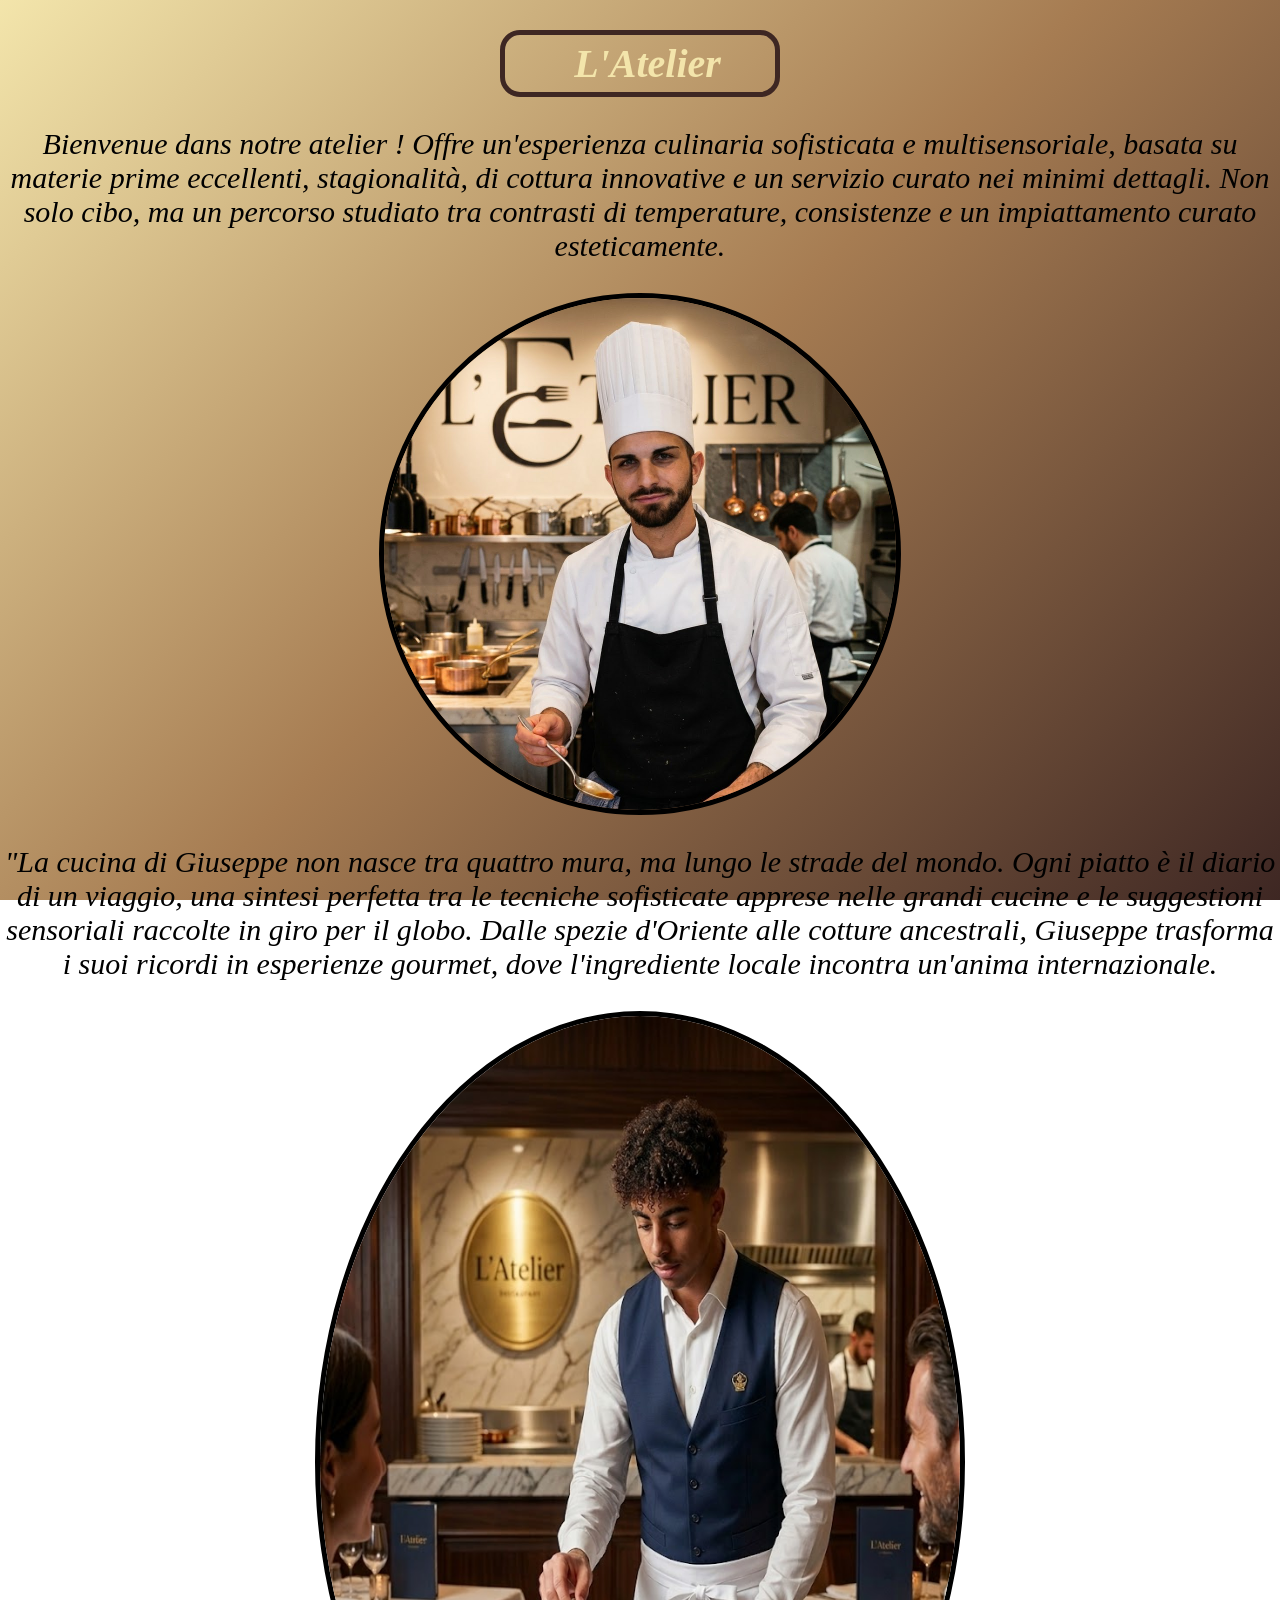
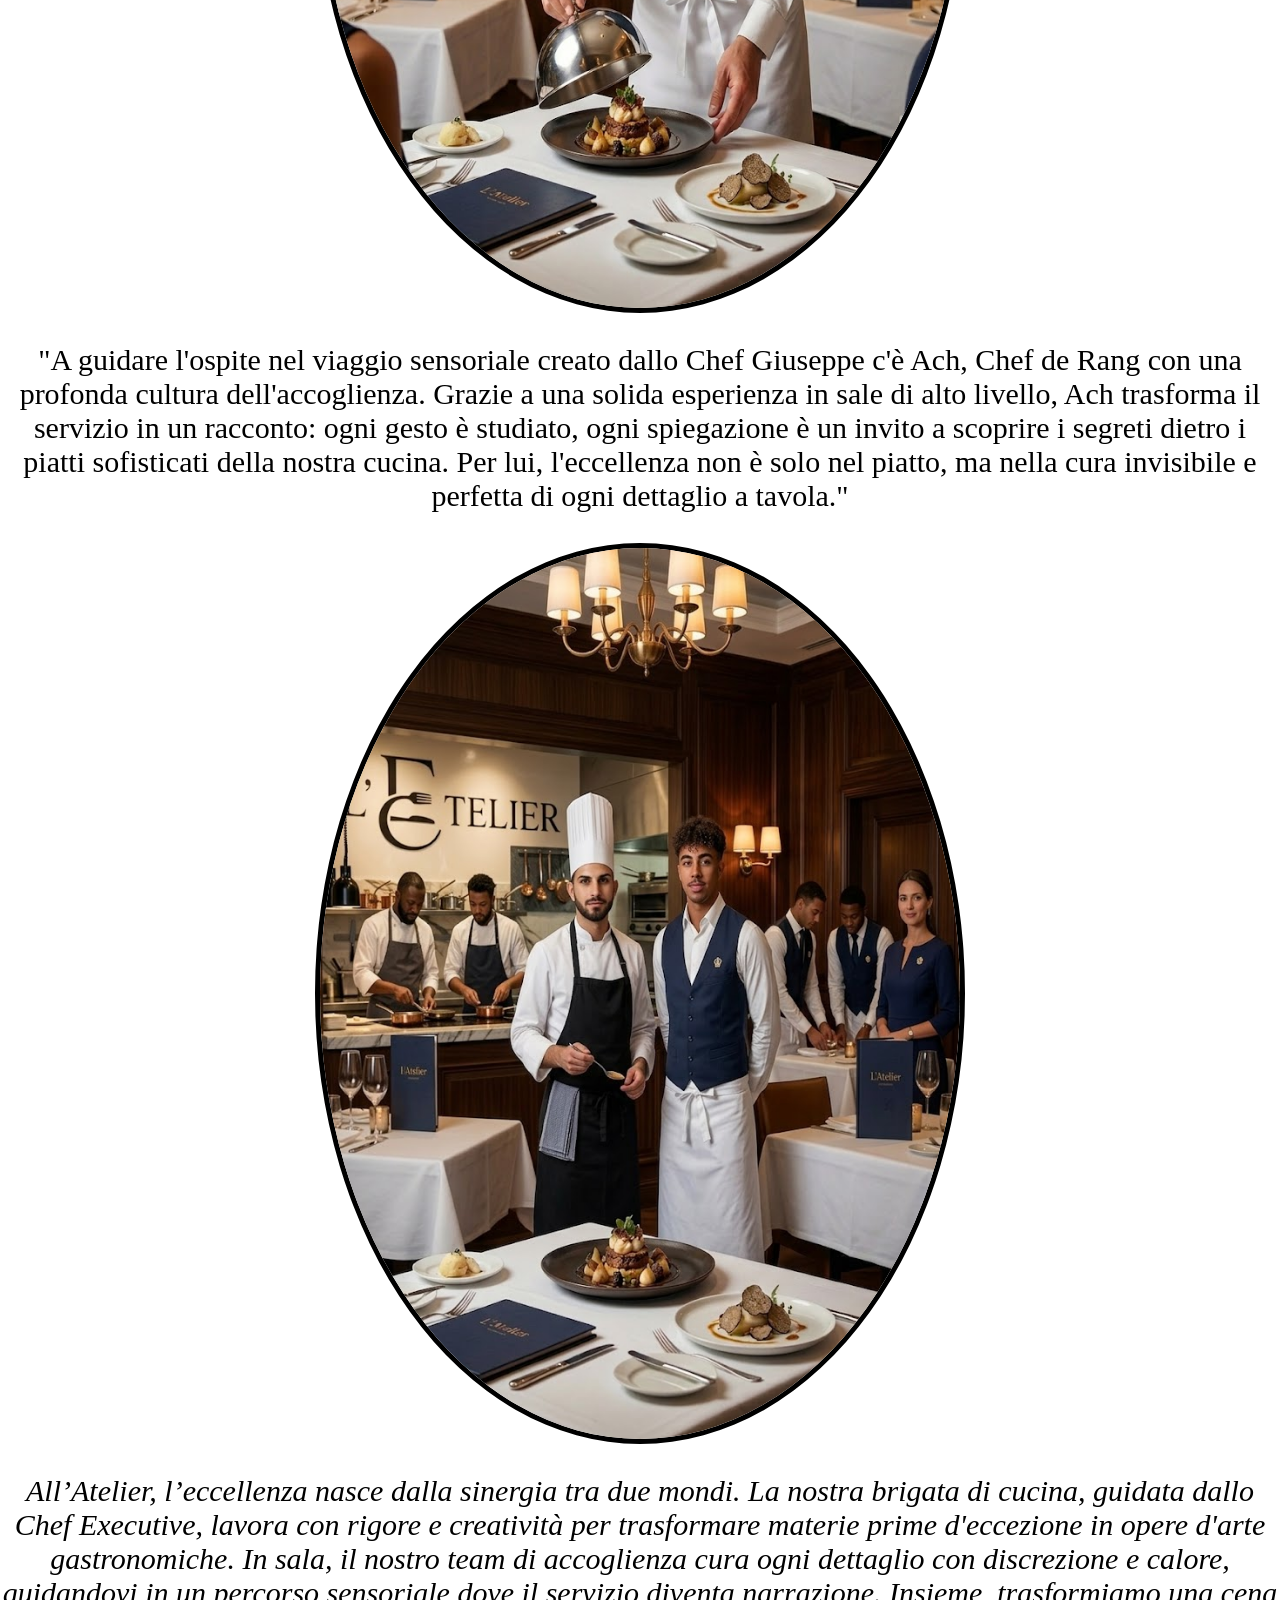
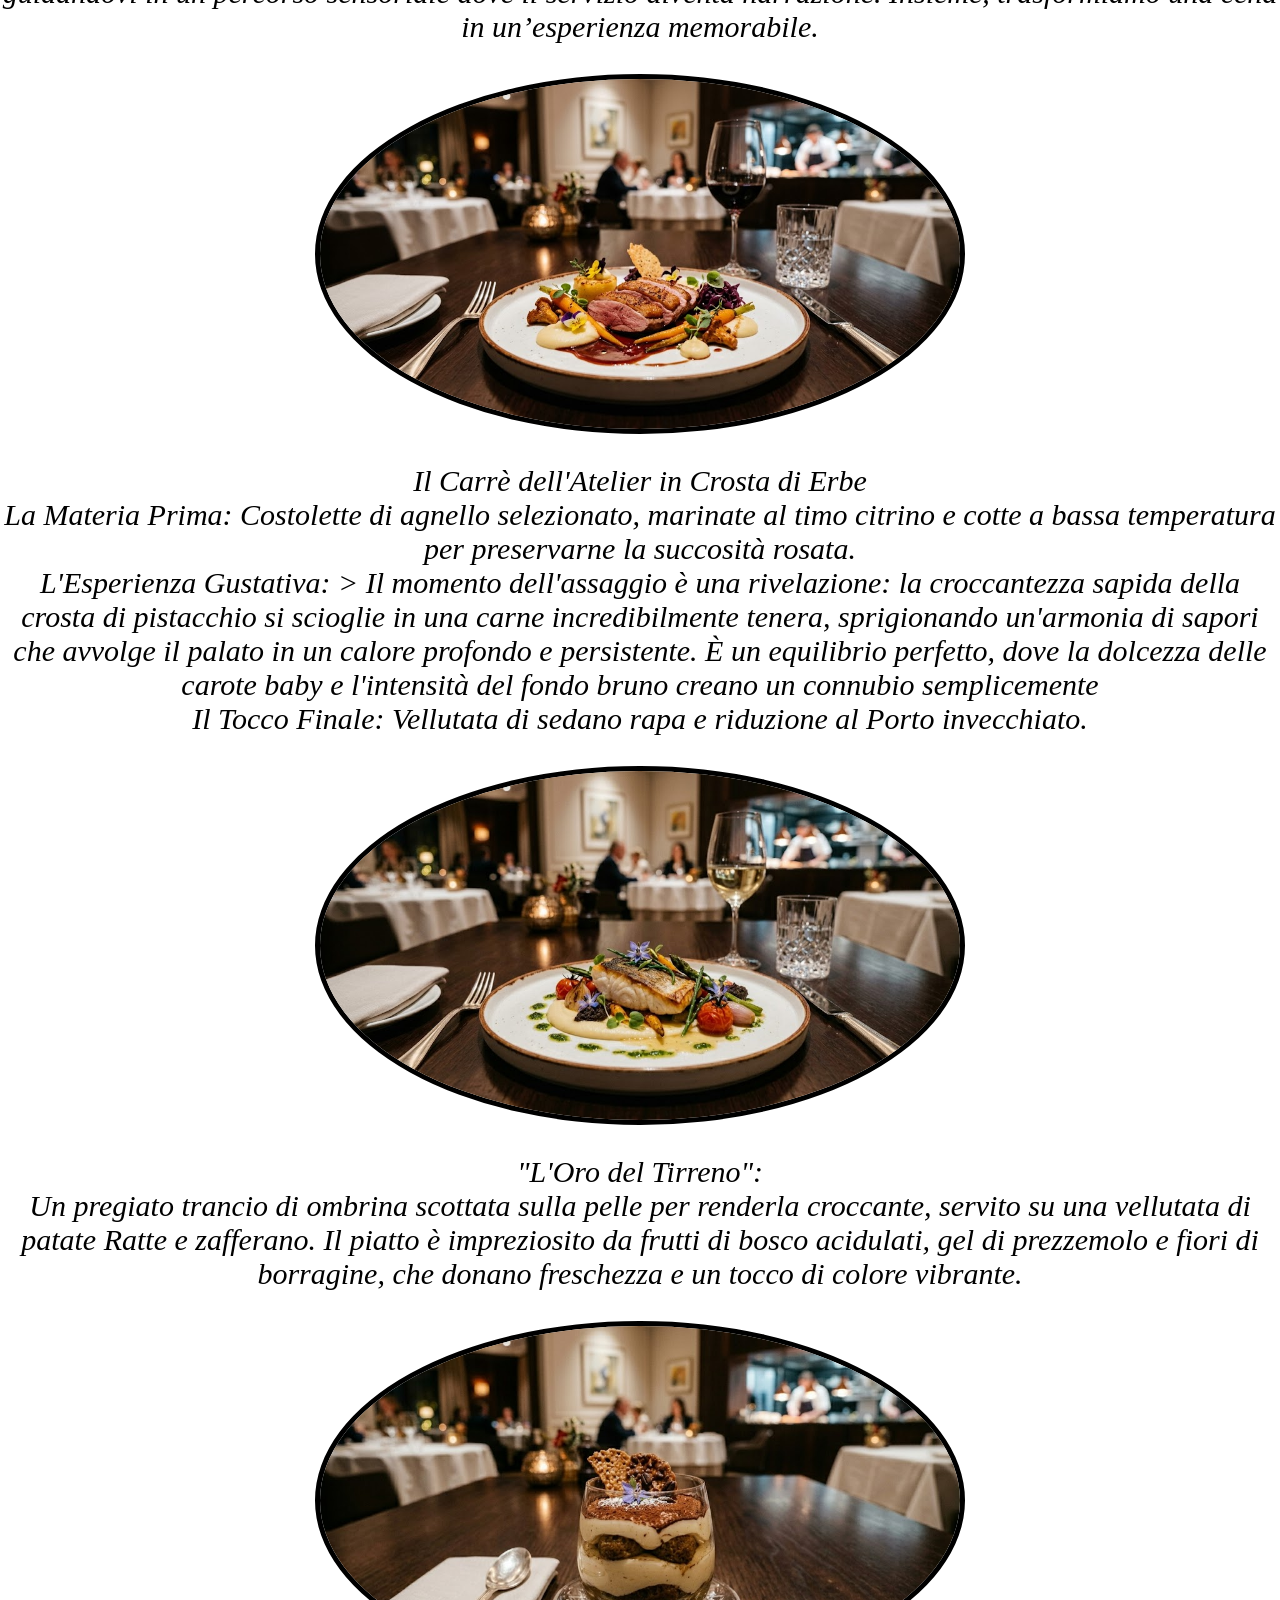
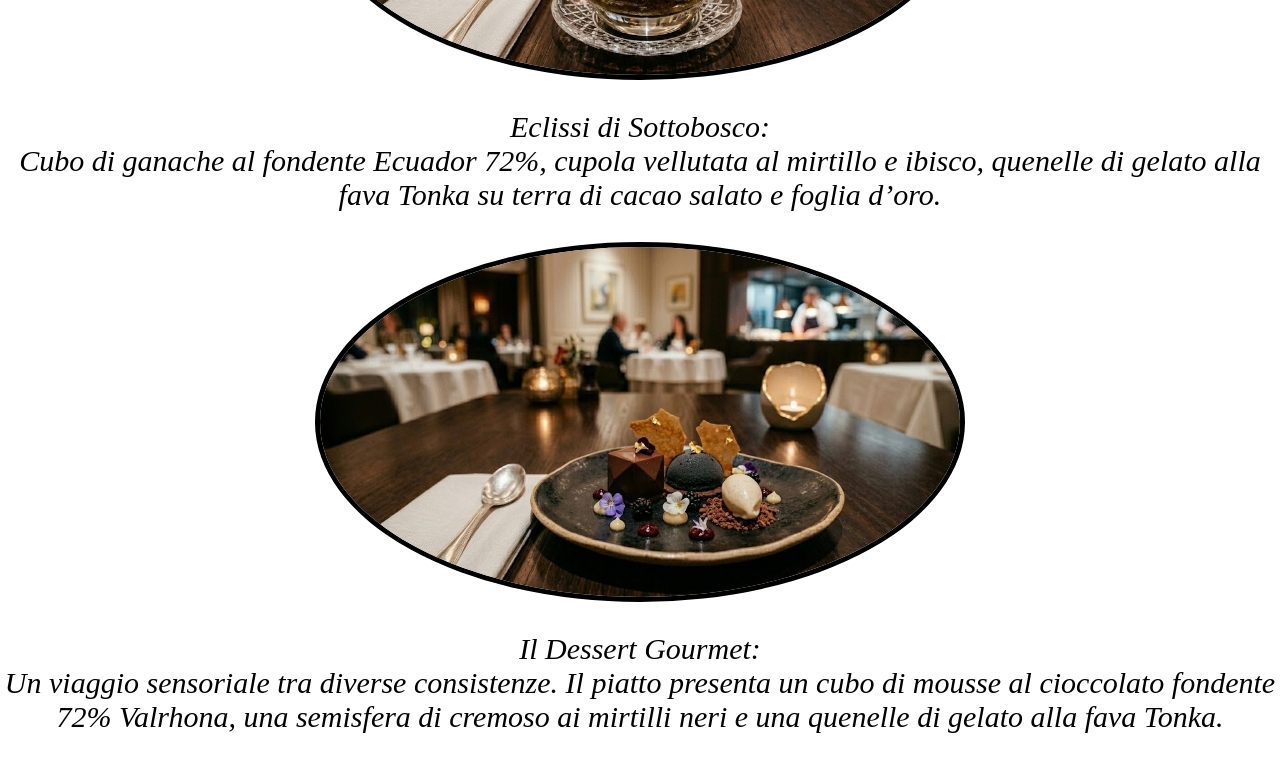
==== PEPPE - ASH/Ash/index.html @ 7eaa9eb1 "aggiunta esercizio" ====
<!DOCTYPE html>
<html lang="en">
<head>
    <meta charset="UTF-8">
    <meta name="viewport" content="width=device-width, initial-scale=1.0">
    <title>L'Atelier</title>
    <link rel="icon" type="image/x-icon" href="icona.jpg">
    <link rel="stylesheet" href="ristorante.css">
</head>
<body>
    <div id="index-home">
<h1>L'Atelier </h1>
<p>Bienvenue dans notre atelier ! 
   Offre un'esperienza culinaria sofisticata e multisensoriale, 
   basata su materie prime eccellenti, stagionalità, 
   di cottura innovative e un servizio curato nei minimi dettagli.
   Non solo cibo, ma un percorso studiato tra contrasti di temperature,
   consistenze e un impiattamento curato esteticamente.</p>
<img src="chef.jpg" alt="foto chef" style="width: 40%; height: auto;"><p>"La cucina di Giuseppe non nasce tra quattro mura,
    ma lungo le strade del mondo. Ogni piatto è il diario di un viaggio,
    una sintesi perfetta tra le tecniche sofisticate apprese nelle grandi cucine e le suggestioni sensoriali raccolte in giro per il globo.
    Dalle spezie d'Oriente alle cotture ancestrali, Giuseppe trasforma i suoi ricordi in esperienze gourmet, 
    dove l'ingrediente locale incontra un'anima internazionale.</p>
</img>
<img src="foto cameriere.jpg" alt="foto cameriere"><p class="cameriere">"A guidare l'ospite nel viaggio sensoriale creato dallo Chef Giuseppe c'è Ach,
    Chef de Rang con una profonda cultura dell'accoglienza.
    Grazie a una solida esperienza in sale di alto livello, Ach trasforma il servizio in un racconto:
    ogni gesto è studiato, ogni spiegazione è un invito a scoprire i segreti dietro i piatti sofisticati della nostra cucina. Per lui,
    l'eccellenza non è solo nel piatto, ma nella cura invisibile e perfetta di ogni dettaglio a tavola."</p>
    <img src="foto team.jpg" alt="foto del team">
    <p>All’Atelier, l’eccellenza nasce dalla sinergia tra due mondi.
        La nostra brigata di cucina, guidata dallo Chef Executive,  
        lavora con rigore e creatività per trasformare materie prime d'eccezione in opere d'arte gastronomiche.
        In sala, il nostro team di accoglienza cura ogni dettaglio con discrezione e calore,  
        guidandovi in un percorso sensoriale dove il servizio diventa narrazione. Insieme,
        trasformiamo una cena in un’esperienza memorabile.</p>
 
    <img src="fotopprinc.jpg" alt="foto piatto principale">
    <p>Il Carrè dell'Atelier in Crosta di Erbe <br>
La Materia Prima: Costolette di agnello selezionato, marinate al timo citrino e cotte a bassa temperatura per preservarne la succosità rosata. <br>

L'Esperienza Gustativa: > Il momento dell'assaggio è una rivelazione: la croccantezza sapida della crosta di pistacchio si scioglie in una carne incredibilmente tenera, sprigionando un'armonia di sapori che avvolge il palato in un calore profondo e persistente. È un equilibrio perfetto, dove la dolcezza delle carote baby e l'intensità del fondo bruno creano un connubio semplicemente <br>

Il Tocco Finale: Vellutata di sedano rapa e riduzione al Porto invecchiato.</p>
    
    <img src="fotopiatto2.jpg" alt="foto piatto normale" ><p>"L'Oro del Tirreno": <br>Un pregiato trancio di ombrina scottata sulla pelle per renderla croccante,
    servito su una vellutata di patate Ratte e zafferano.
    Il piatto è impreziosito da frutti di bosco acidulati,
    gel di prezzemolo e fiori di borragine,
    che donano freschezza e un tocco di colore vibrante.</p>
    <img src="fotopiatto3.jpg" alt="foto del dessert" >
    <p>Eclissi di Sottobosco: <br> Cubo di ganache al fondente Ecuador 72%,
         cupola vellutata al mirtillo e ibisco, 
         quenelle di gelato alla fava Tonka su terra di cacao salato e foglia d’oro.</p>
    <img src="fotopiatto4.jpg" alt="foto della carne">
    <p>Il Dessert Gourmet:<br>Un viaggio sensoriale tra diverse consistenze.
        Il piatto presenta un cubo di mousse al cioccolato fondente 72% Valrhona,
        una semisfera di cremoso ai mirtilli neri e una quenelle di gelato alla fava Tonka.</p>
    
</div>
    
</body>
</html>
---- PEPPE - ASH/Ash/ristorante.css ----
h1  {
    text-align: center;
}
body   {
  margin: 0;
  min-height: 100vh;
  background: linear-gradient(135deg, #f3e5ab 0%, #a67c52 50%, #3e2723 100%);
  background-attachment: fixed;
}
h1 {
    border: 5px solid #3e2723;
    margin: 30px 500px 30px 500px;
    padding: 5px 5px 5px 20px;
    color: #3e2723;
    border-radius: 20px;
    color: #f3e5ab;
    font-size: 40px;
    font-style: italic;
}     
p  {
    text-align: center;
    font-size: 30px;
    font-style: italic;
}
.chef {
    align-items: center;
   
}
img {
   display: block;
  margin-left: auto;
  margin-right: auto;
  width: 50%; 
  border-radius: 50%;
  border: 5px solid black;
}
.cameriere {
 font-style: normal;

}
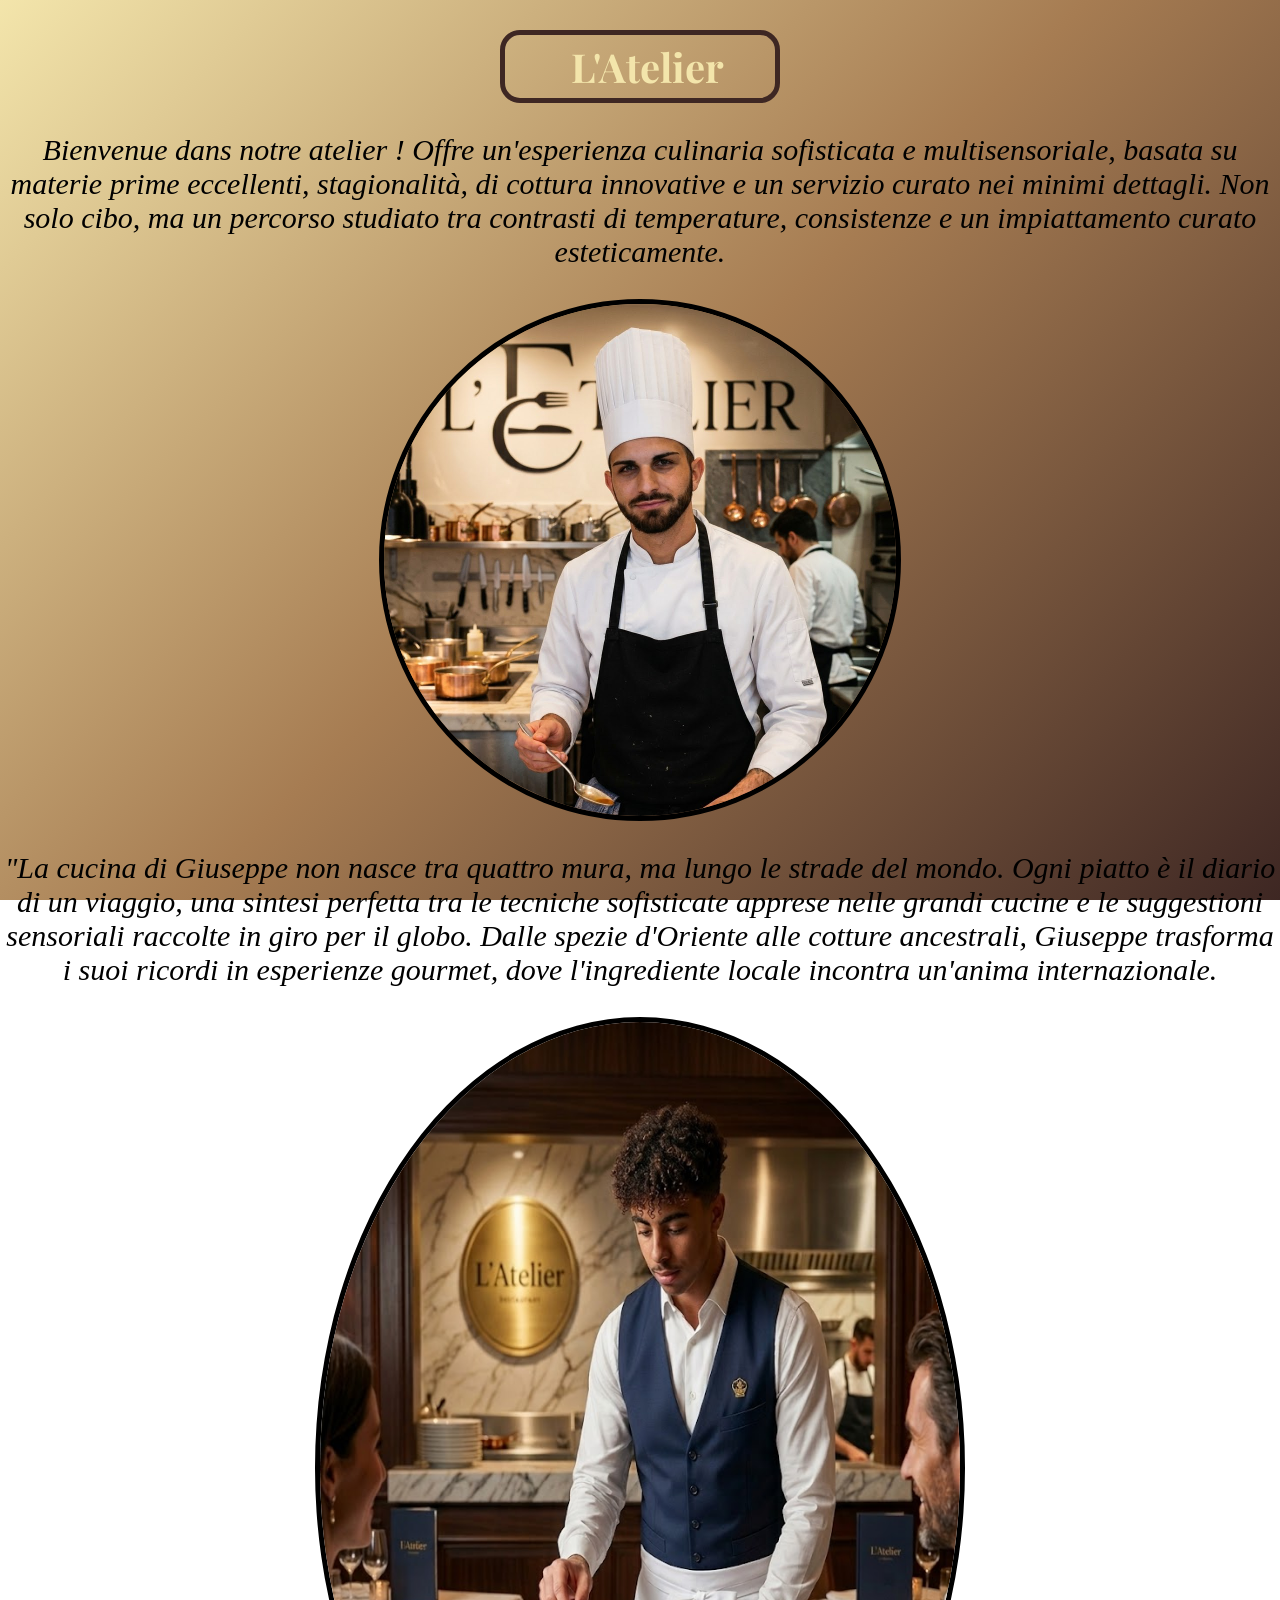
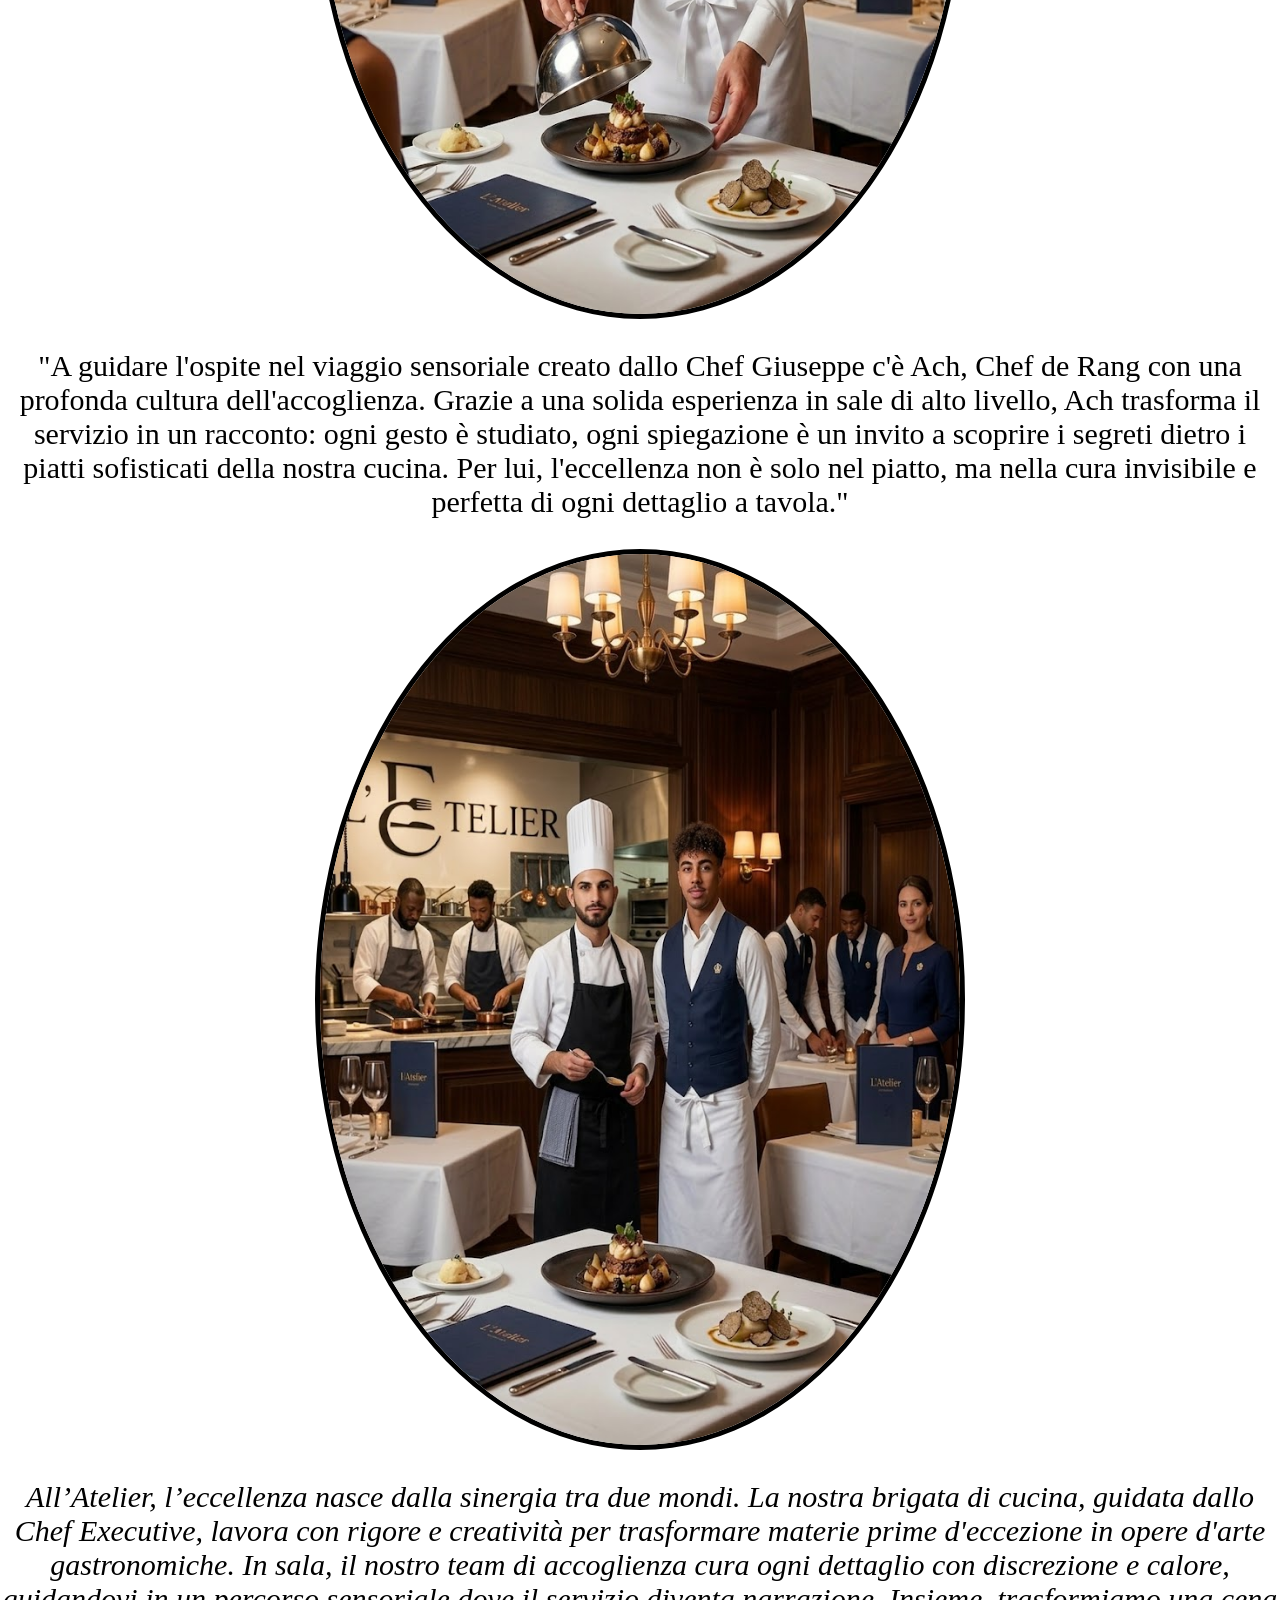
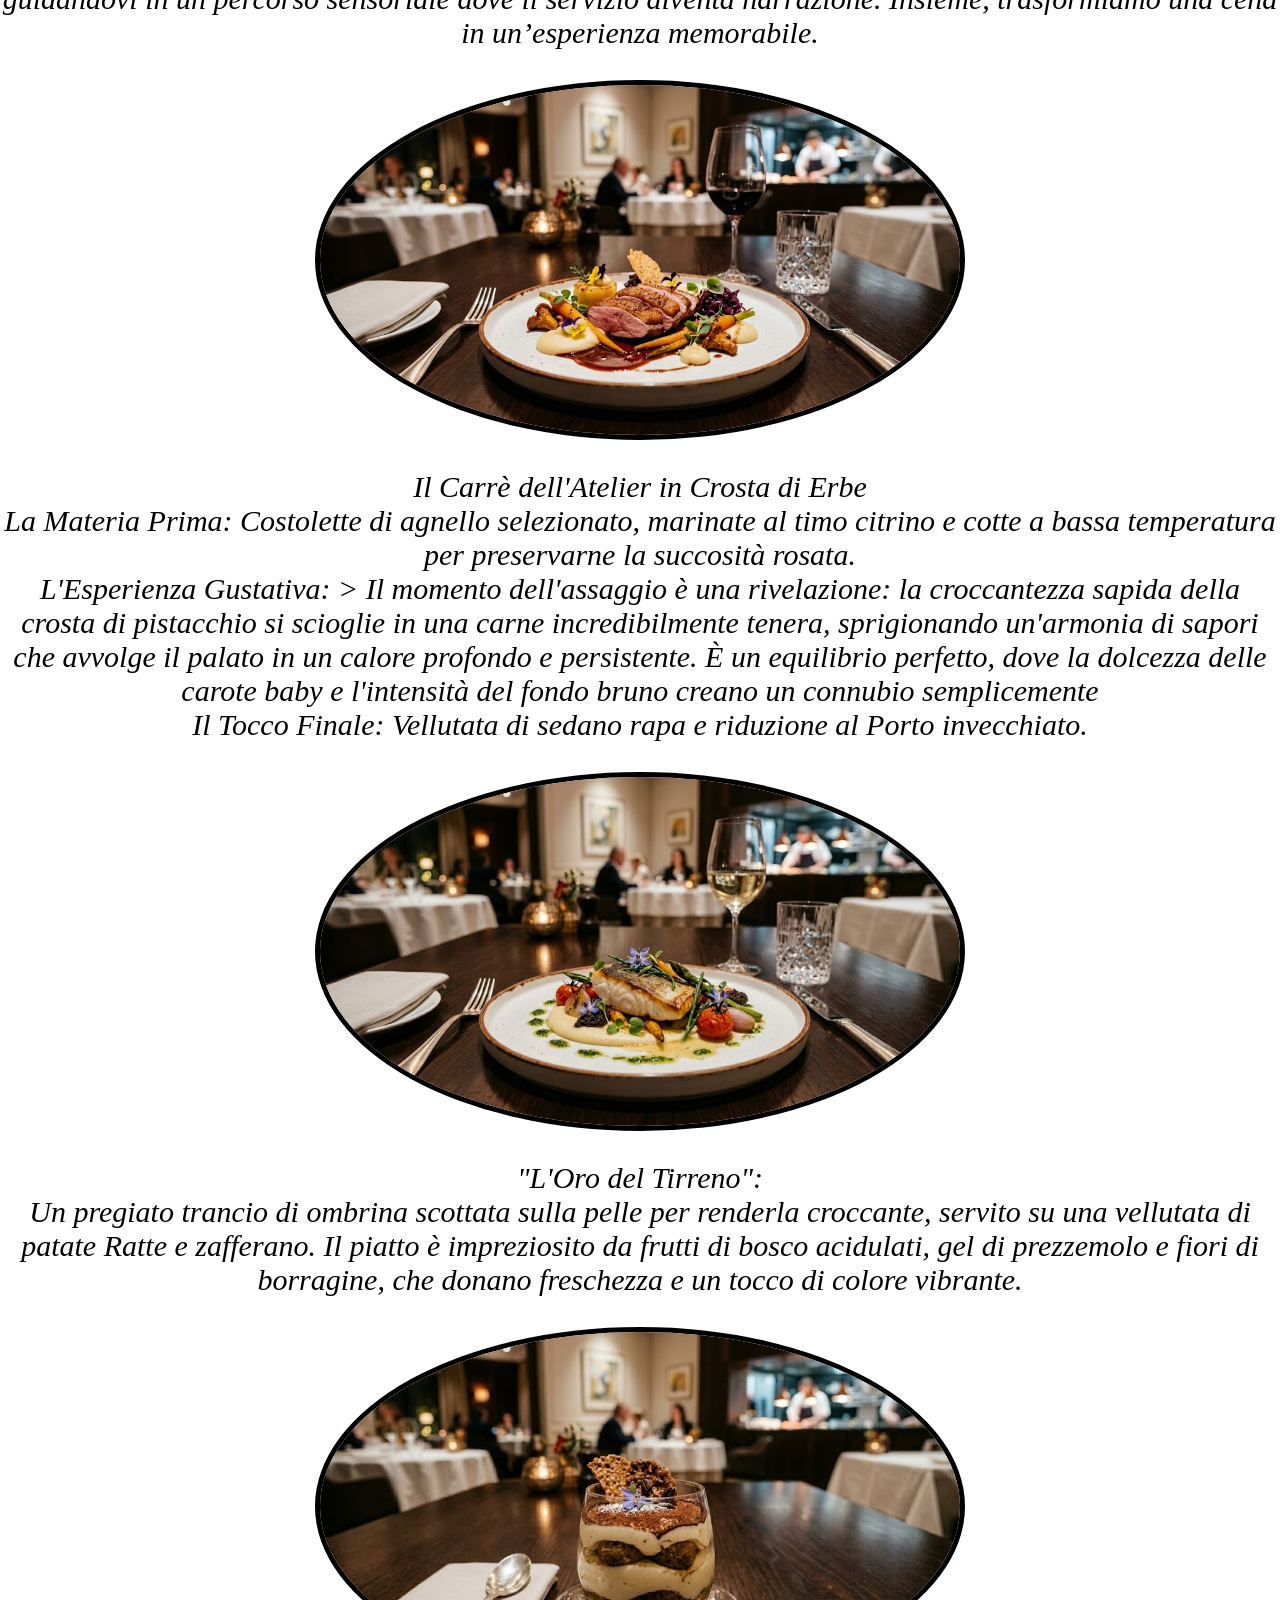
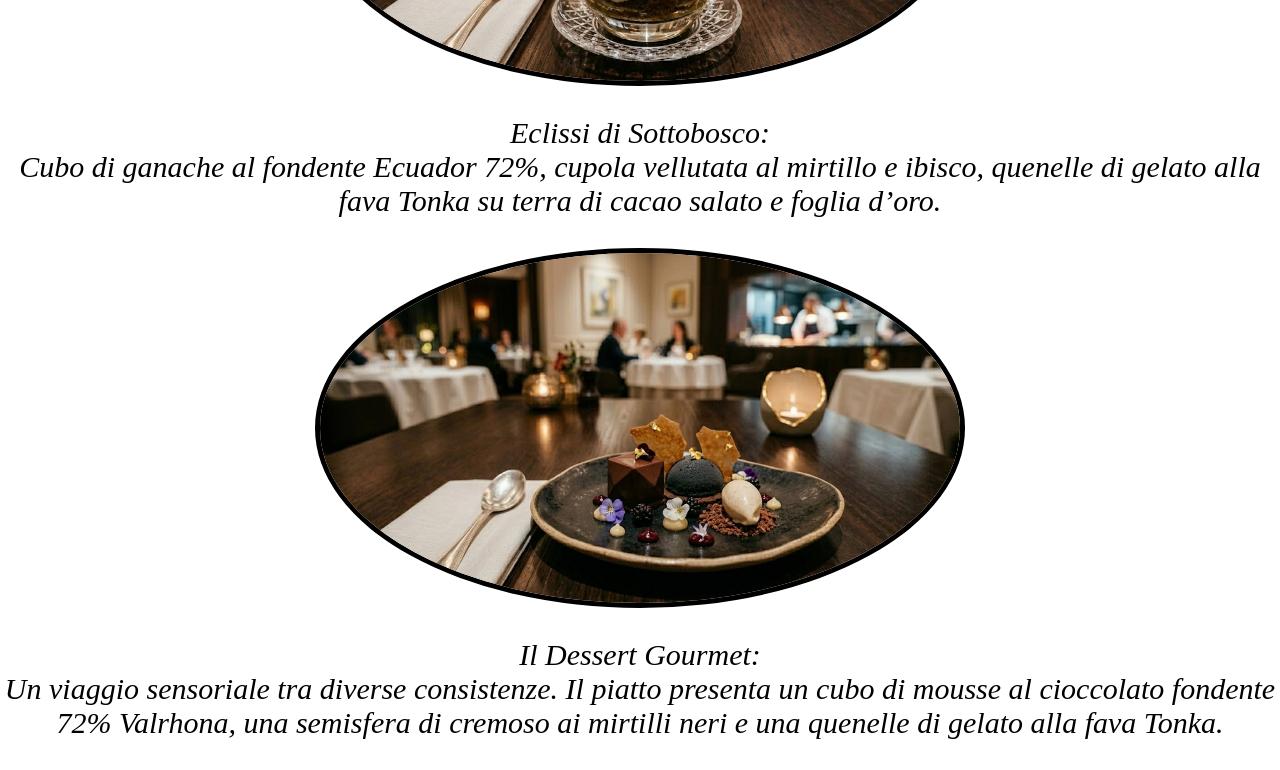
==== commit ede53a05: "menu" ====
--- a/PEPPE - ASH/Ash/index.html
+++ b/PEPPE - ASH/Ash/index.html
@@ -6,6 +6,7 @@
     <title>L'Atelier</title>
     <link rel="icon" type="image/x-icon" href="icona.jpg">
     <link rel="stylesheet" href="ristorante.css">
+    <link href="https://fonts.googleapis.com/css2?family=Playfair+Display:ital,wght@0,700;1,400&family=Lato:wght@300;400&display=swap" rel="stylesheet">
 </head>
 <body>
     <div id="index-home">
--- a/PEPPE - ASH/Ash/ristorante.css
+++ b/PEPPE - ASH/Ash/ristorante.css
@@ -15,7 +15,7 @@
     border-radius: 20px;
     color: #f3e5ab;
     font-size: 40px;
-    font-style: italic;
+    font-family: 'Playfair Display', serif;
 }     
 p  {
     text-align: center;
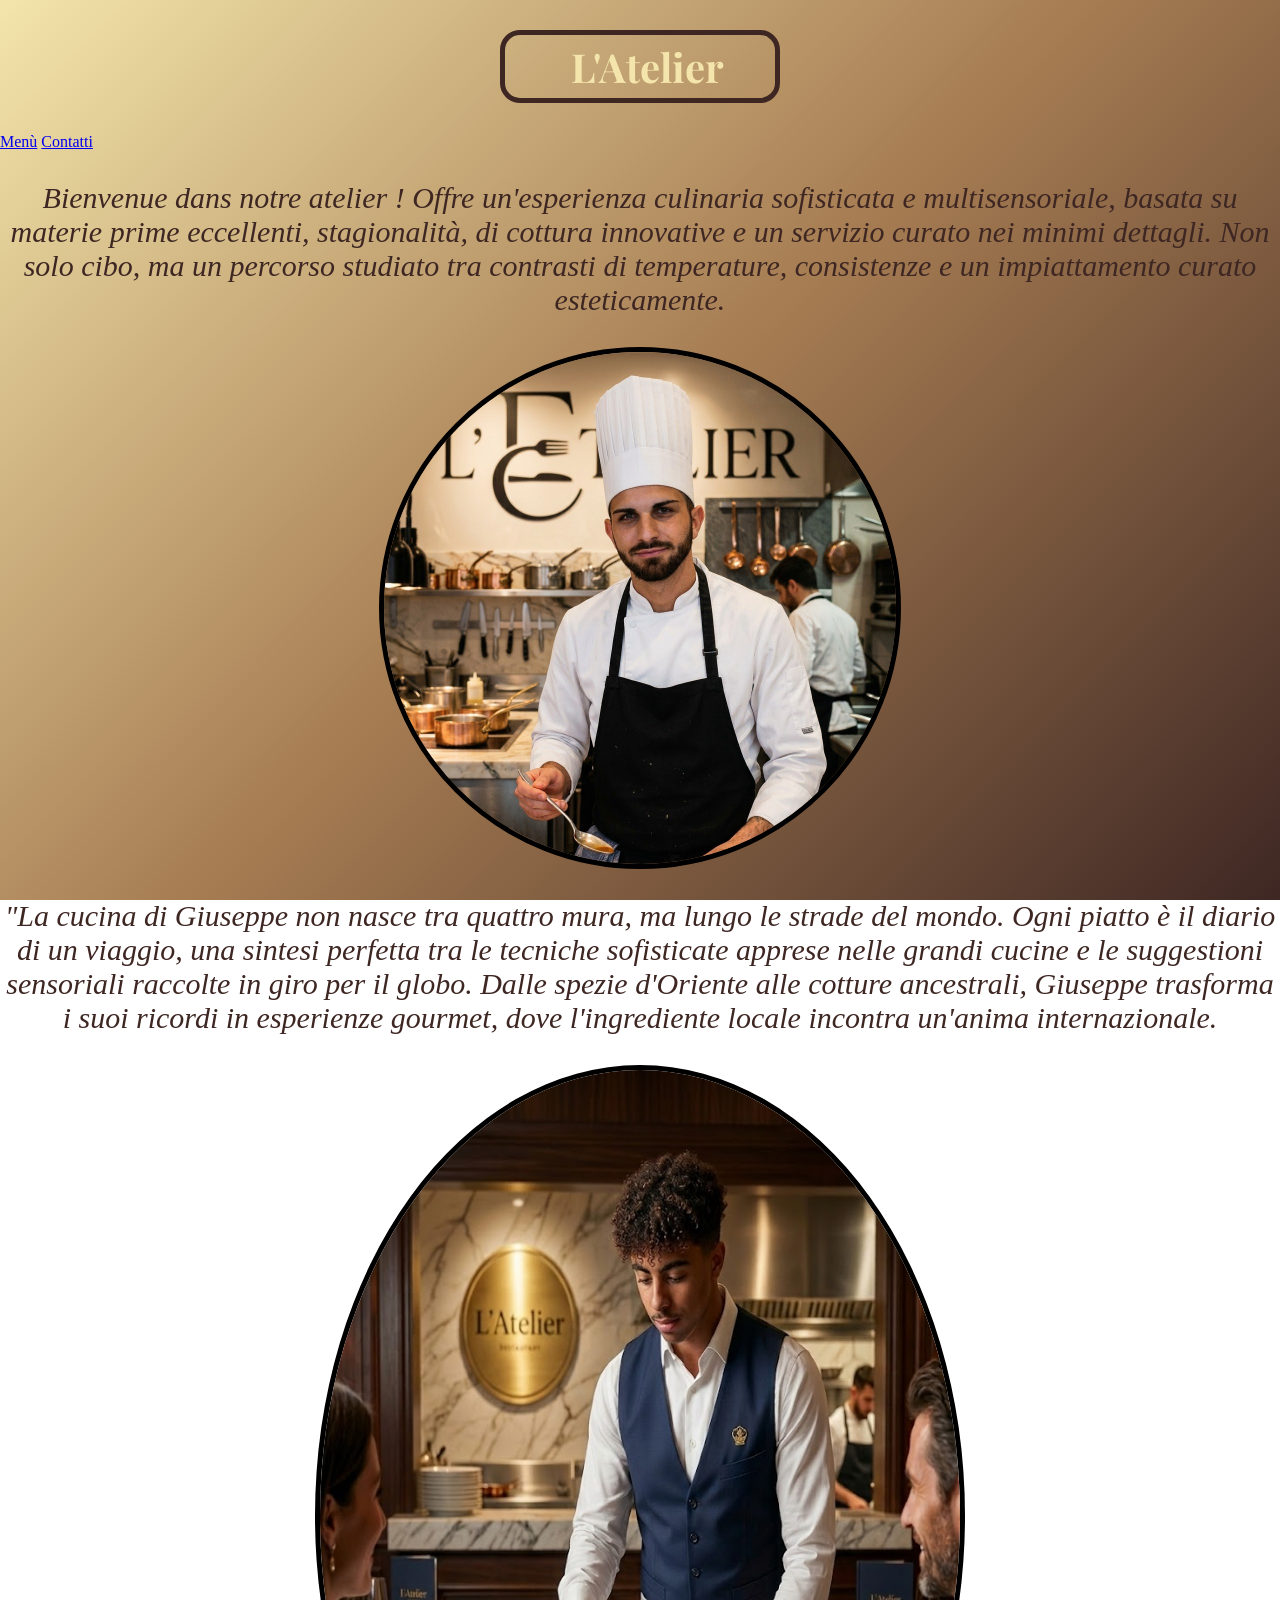
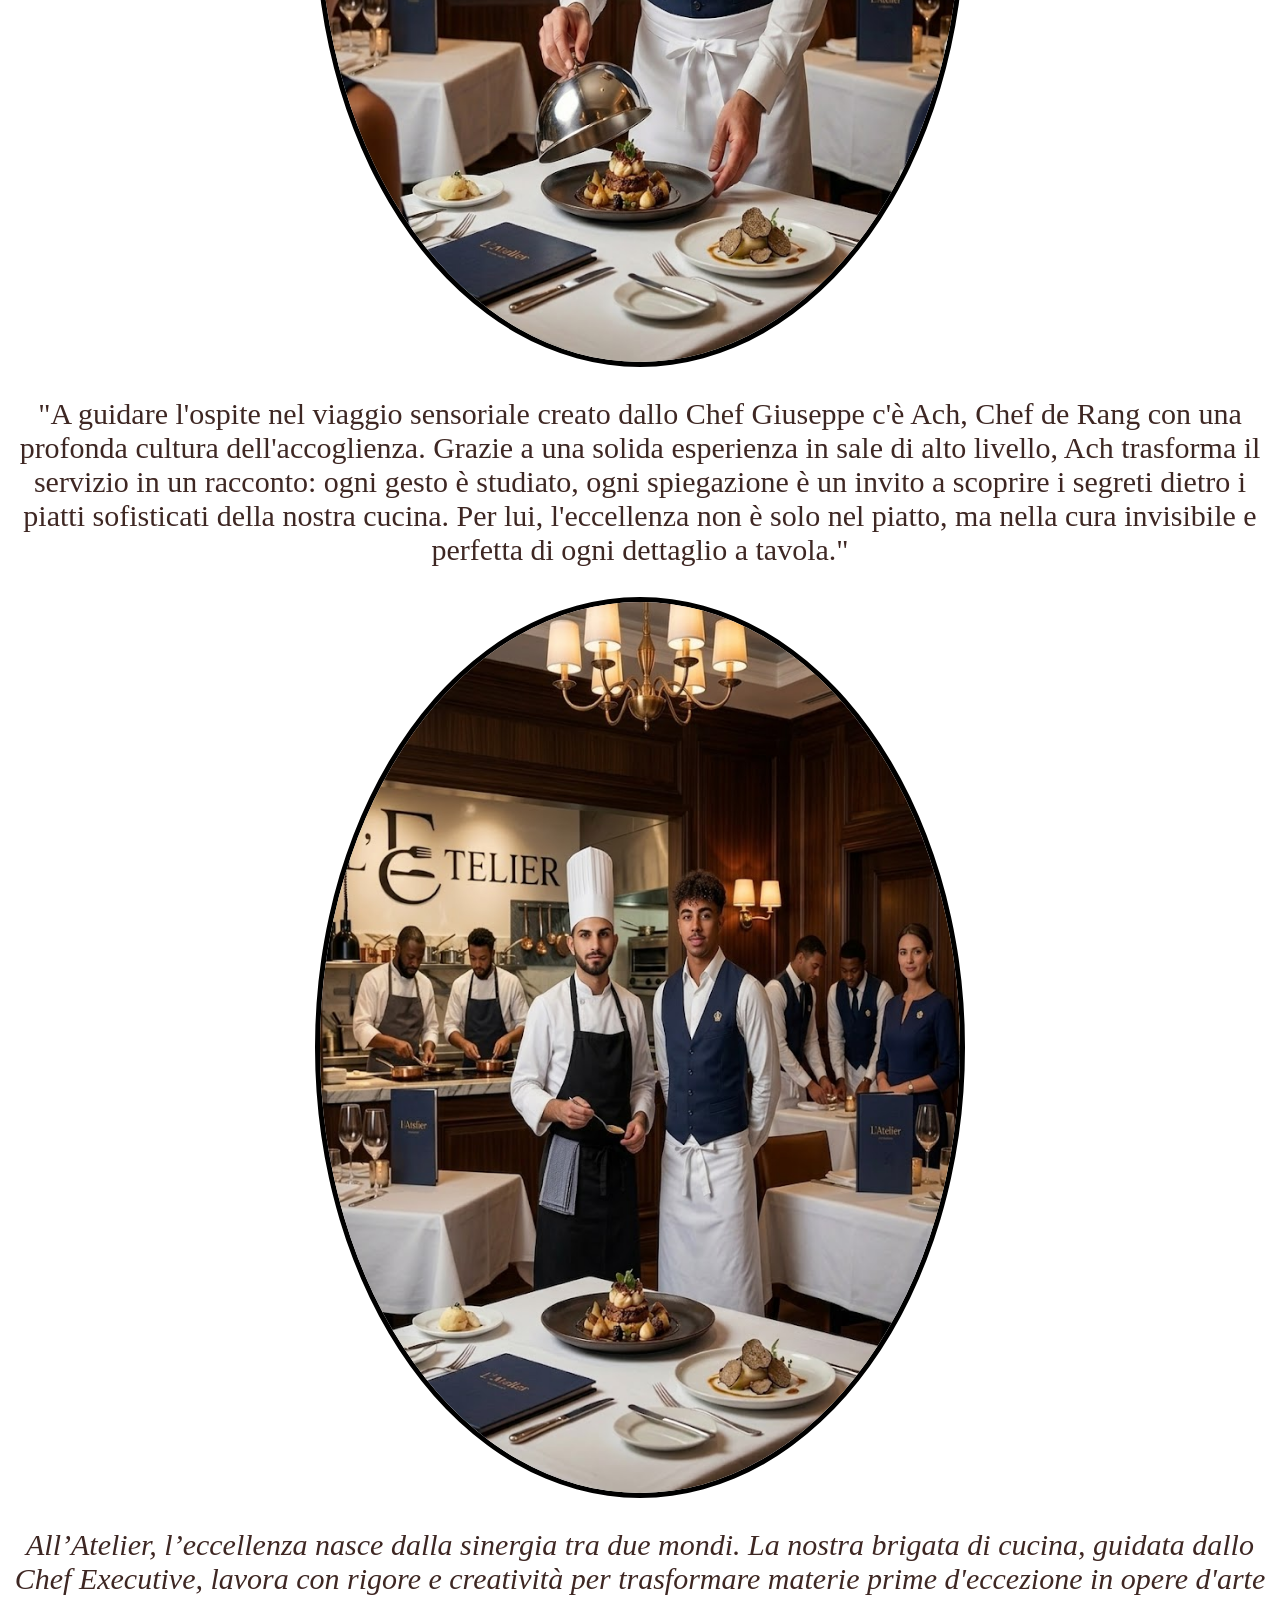
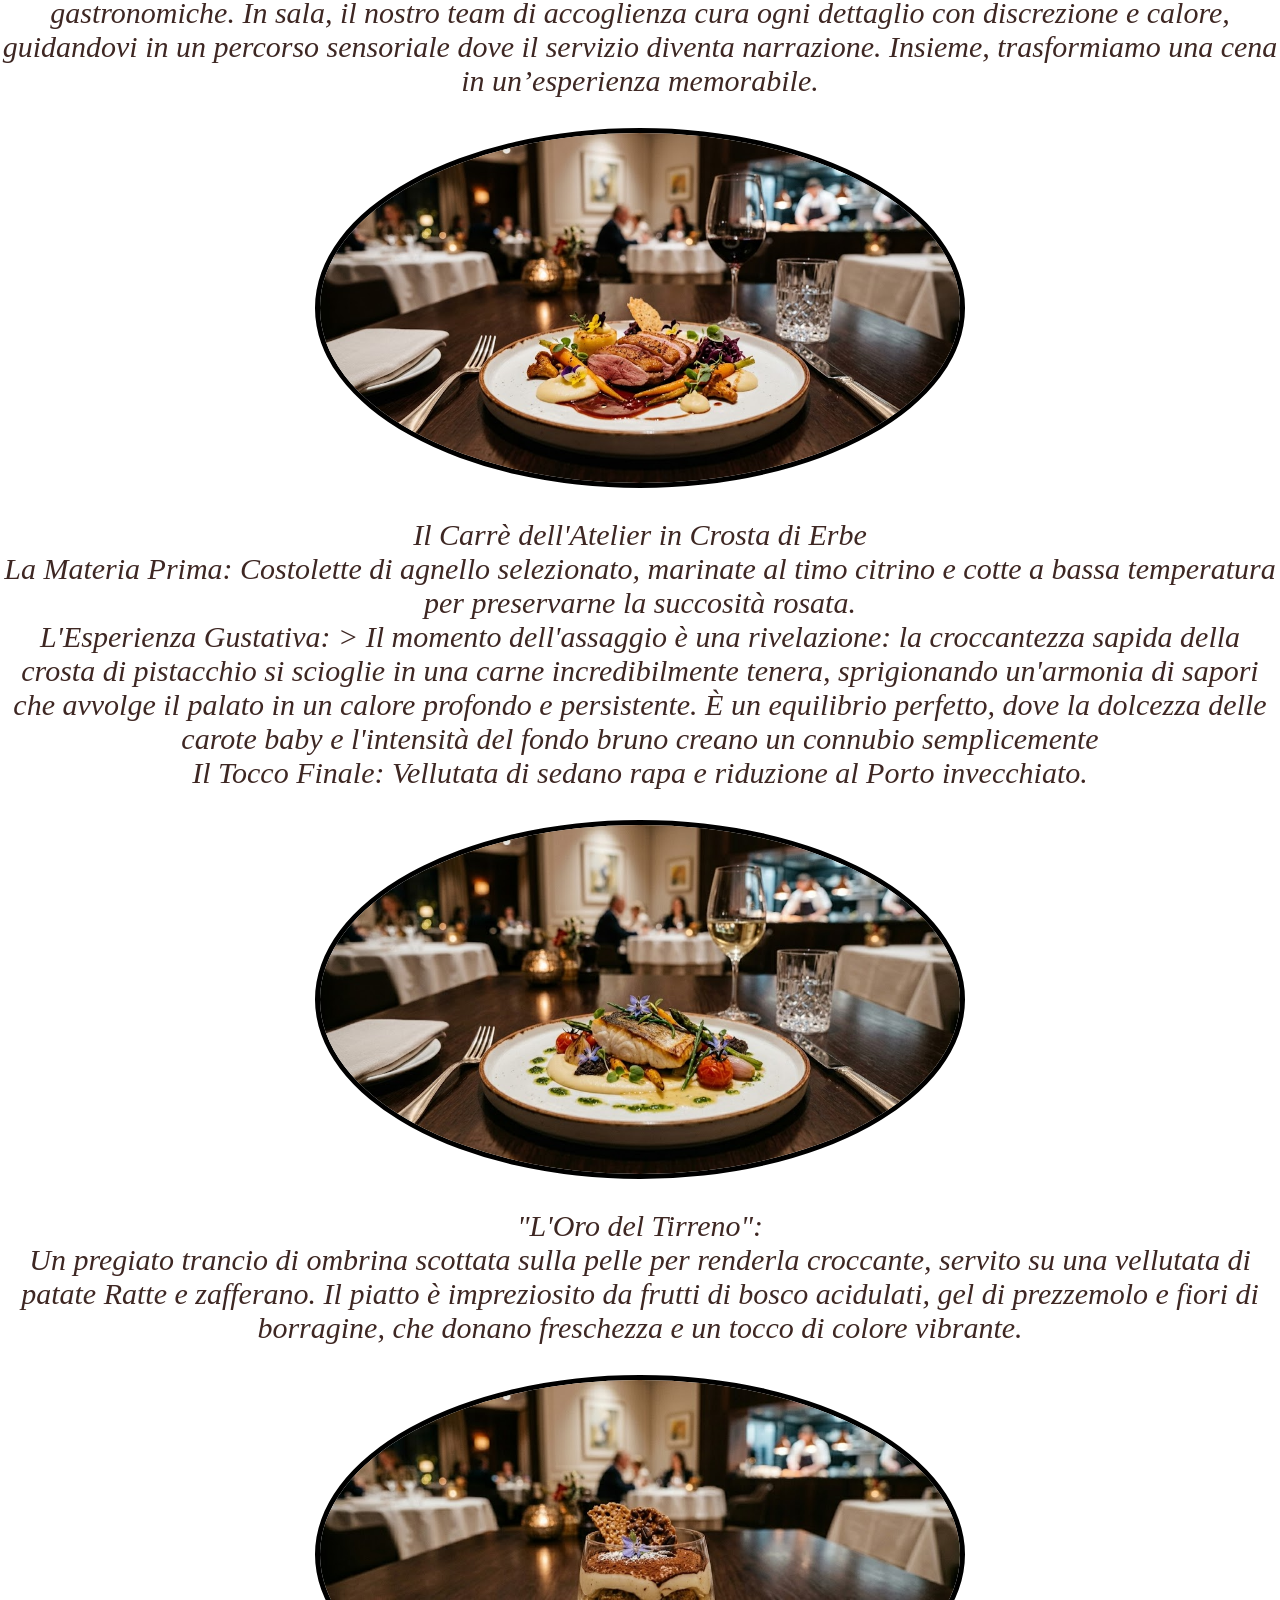
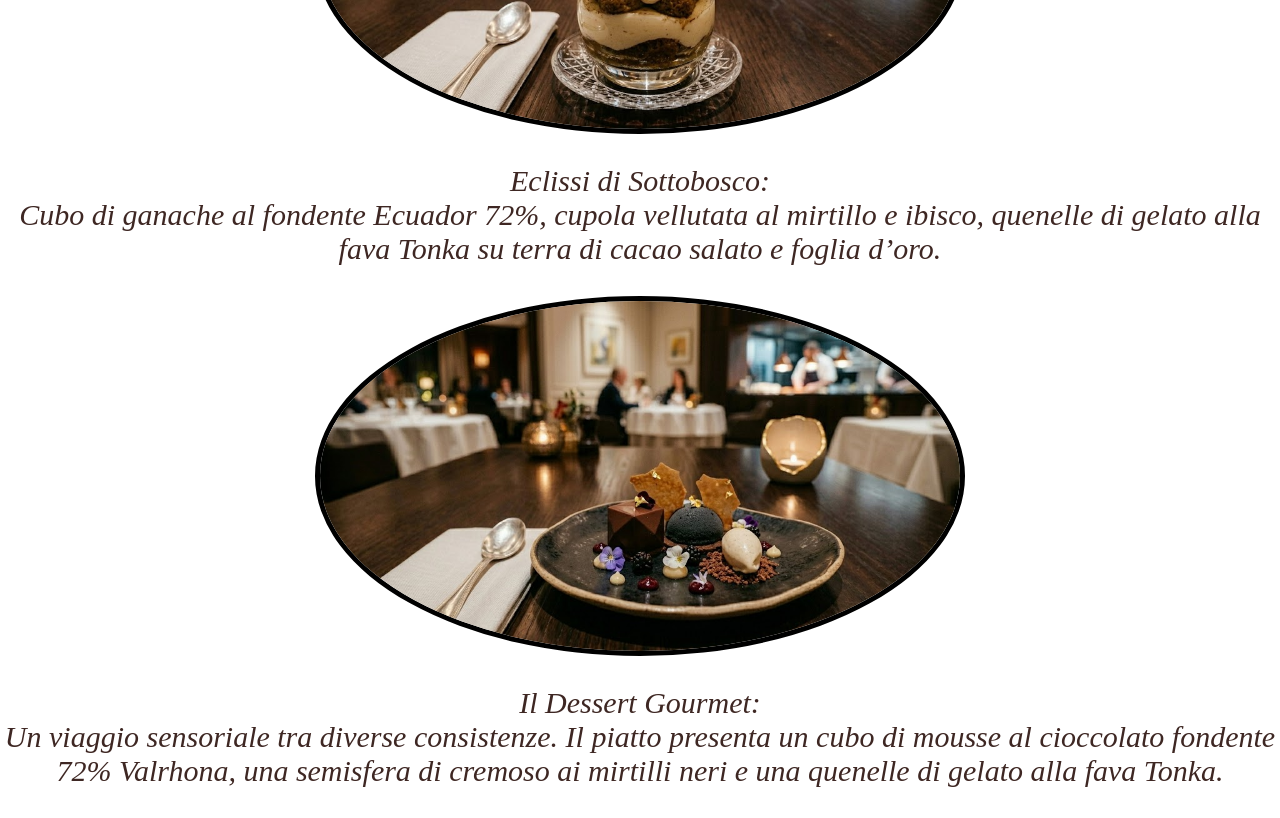
==== commit deac5b46: "contatti" ====
--- a/PEPPE - ASH/Ash/index.html
+++ b/PEPPE - ASH/Ash/index.html
@@ -11,6 +11,11 @@
 <body>
     <div id="index-home">
 <h1>L'Atelier </h1>
+<div class="navbar">
+    <a href="menu.html">Menù</a>
+    <a href="contatti.html">Contatti</a>
+    <a href=""></a>
+</div>
 <p>Bienvenue dans notre atelier ! 
    Offre un'esperienza culinaria sofisticata e multisensoriale, 
    basata su materie prime eccellenti, stagionalità, 
--- a/PEPPE - ASH/Ash/ristorante.css
+++ b/PEPPE - ASH/Ash/ristorante.css
@@ -21,6 +21,7 @@
     text-align: center;
     font-size: 30px;
     font-style: italic;
+    color: #3e2723;
 }
 .chef {
     align-items: center;
